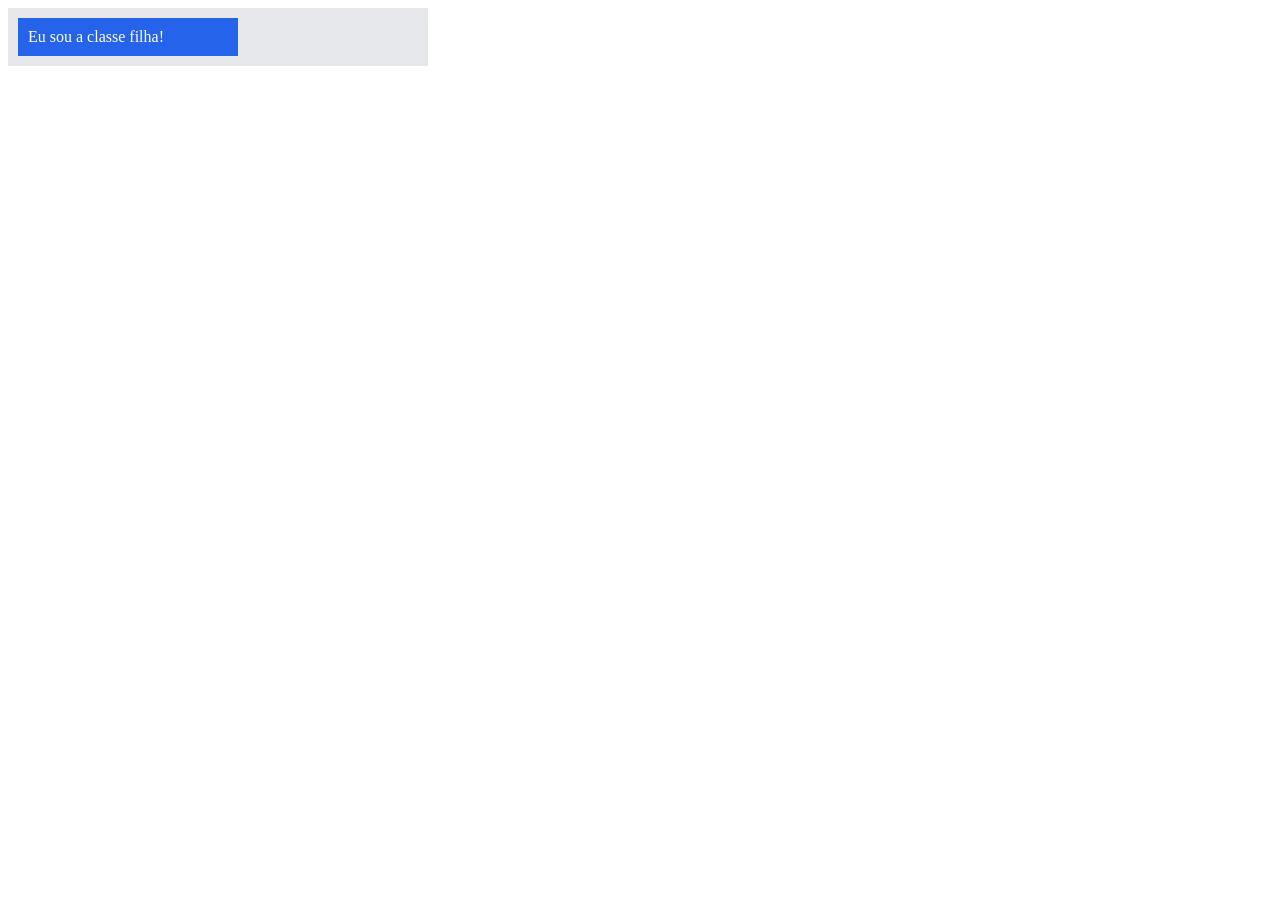
==== index.html @ 7b677ddb "width 50%" ====
<!DOCTYPE html>
<html lang="pt-BR">
<head>
    <meta charset="UTF-8">
    <meta name="viewport" content="width=device-width, initial-scale=1.0">
    <title>Cálculo</title>
    <link rel="stylesheet" href="css/style.css">
</head>
<body>
    
    <div class="pai">
        <div class="filho">Eu sou a classe filha!</div>
    </div>


    <script src="js/script.js"></script>
</body>
</html>
---- css/style.css ----
.pai{
    width: 400px;
    background-color: #e5e7eb;
    padding: 10px;
}

.filho{
    width: 50%;
    background-color: #2563eb;
    color: white;
    padding: 10px;
}
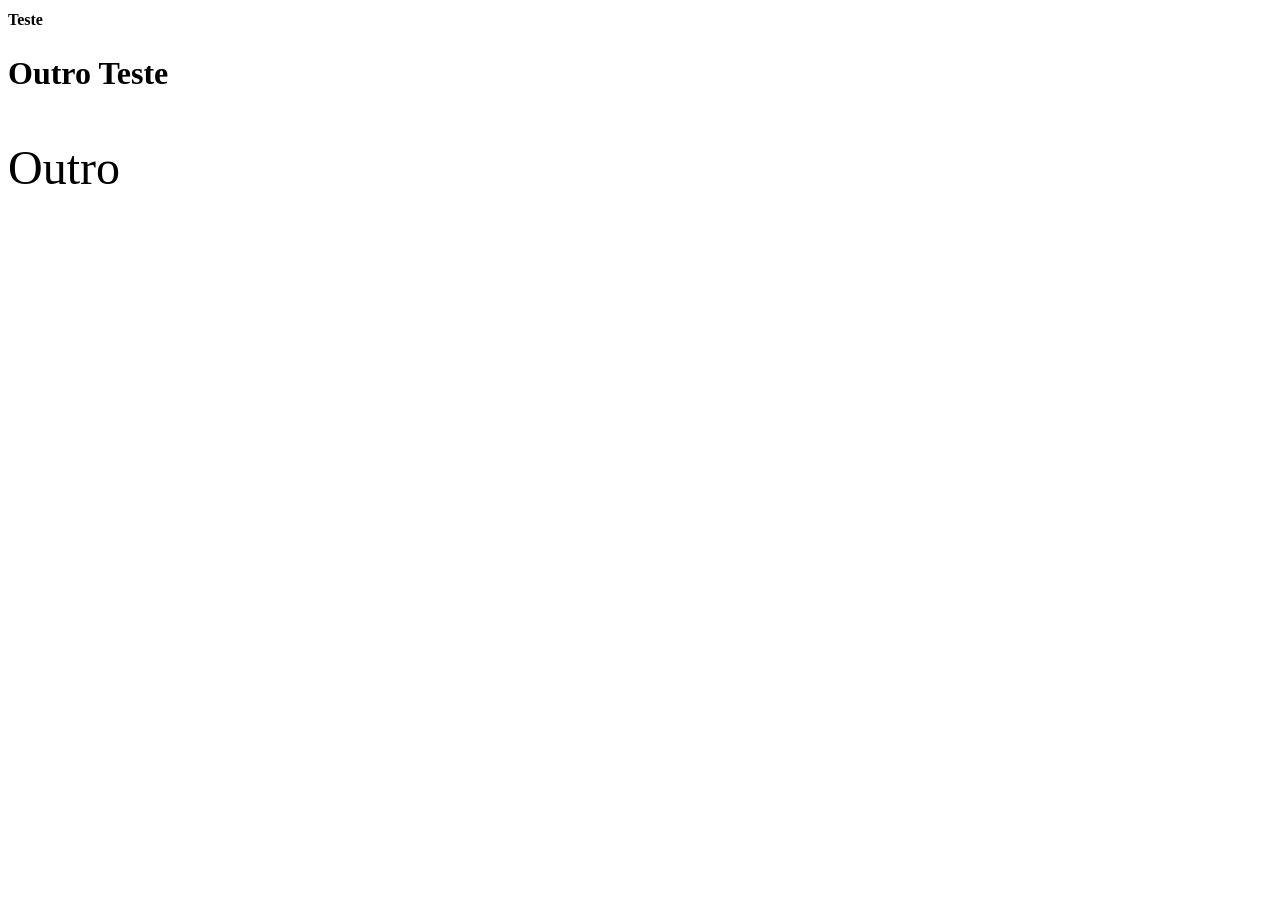
==== commit 46bd300e: "rem" ====
--- a/index.html
+++ b/index.html
@@ -8,11 +8,11 @@
 </head>
 <body>
     
-    <div class="pai">
-        <div class="filho">Eu sou a classe filha!</div>
-    </div>
+    <h1>Teste</h1>
 
+    <h2>Outro Teste</h2>
 
+    <p>Outro</p>
     <script src="js/script.js"></script>
 </body>
 </html>
--- a/css/style.css
+++ b/css/style.css
@@ -1,12 +1,10 @@
-.pai{
-    width: 400px;
-    background-color: #e5e7eb;
-    padding: 10px;
+h1{
+    font-size: 1rem; /*1 rem = 16px */
 }
 
-.filho{
-    width: 50%;
-    background-color: #2563eb;
-    color: white;
-    padding: 10px;
+h2{
+    font-size: 2rem;
+}
+p{
+    font-size: 3rem;
 }
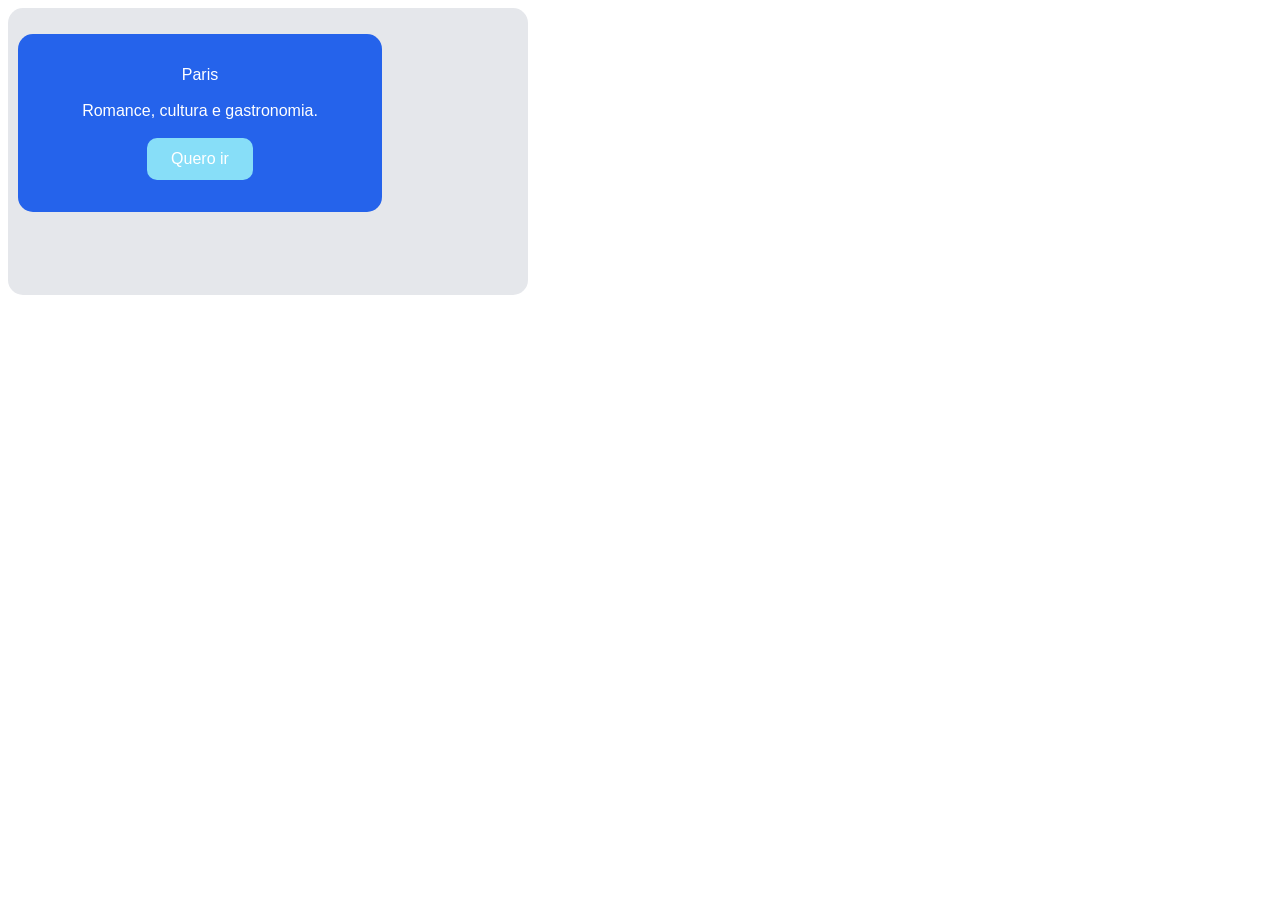
==== commit 1dcf783e: "atividade" ====
--- a/index.html
+++ b/index.html
@@ -8,11 +8,17 @@
 </head>
 <body>
     
-    <h1>Teste</h1>
+    <div class="fundo">
+        <div>
+            <p class="texto">
+                Paris <br><br>
+                Romance, cultura e gastronomia. <br><br>
+            <button>Quero ir</button>
+            </p>
+        </div><br>
+    </div>
 
-    <h2>Outro Teste</h2>
 
-    <p>Outro</p>
     <script src="js/script.js"></script>
 </body>
 </html>
--- a/css/style.css
+++ b/css/style.css
@@ -1,10 +1,40 @@
-h1{
-    font-size: 1rem; /*1 rem = 16px */
+
+.fundo{
+    width: 50%;
+    background-color: #e5e7eb;
+    padding: 10px;
+    border-radius: 15px;
+    max-width: 500px;
+    height: 267px;
 }
-
-h2{
-    font-size: 2rem;
+.texto{
+    width: 60%;
+    background-color: #2563eb;
+    color: white;
+    padding: 2rem;
+    border-radius: 15px;
+    text-align: center;
+    font-family: Arial, Helvetica, sans-serif;
 }
-p{
-    font-size: 3rem;
+button{
+    align-items: center;
+    background-color: #87def8;
+    color: white;
+    padding: 13px 22px;
+    border: none;
+    border-radius: 10px;
+    text-decoration: none;
+    padding: 12px 24px;
+    font-size: 16px;
+    cursor: pointer;
+    transition: transform 0.1 ease, background-color 0.2 ease;
+}
+button:hover{
+    background-color: #68b7cf;
+}
+button:active{
+    transform: scale(0.95);
+}
+div{
+    align-items: center;
 }
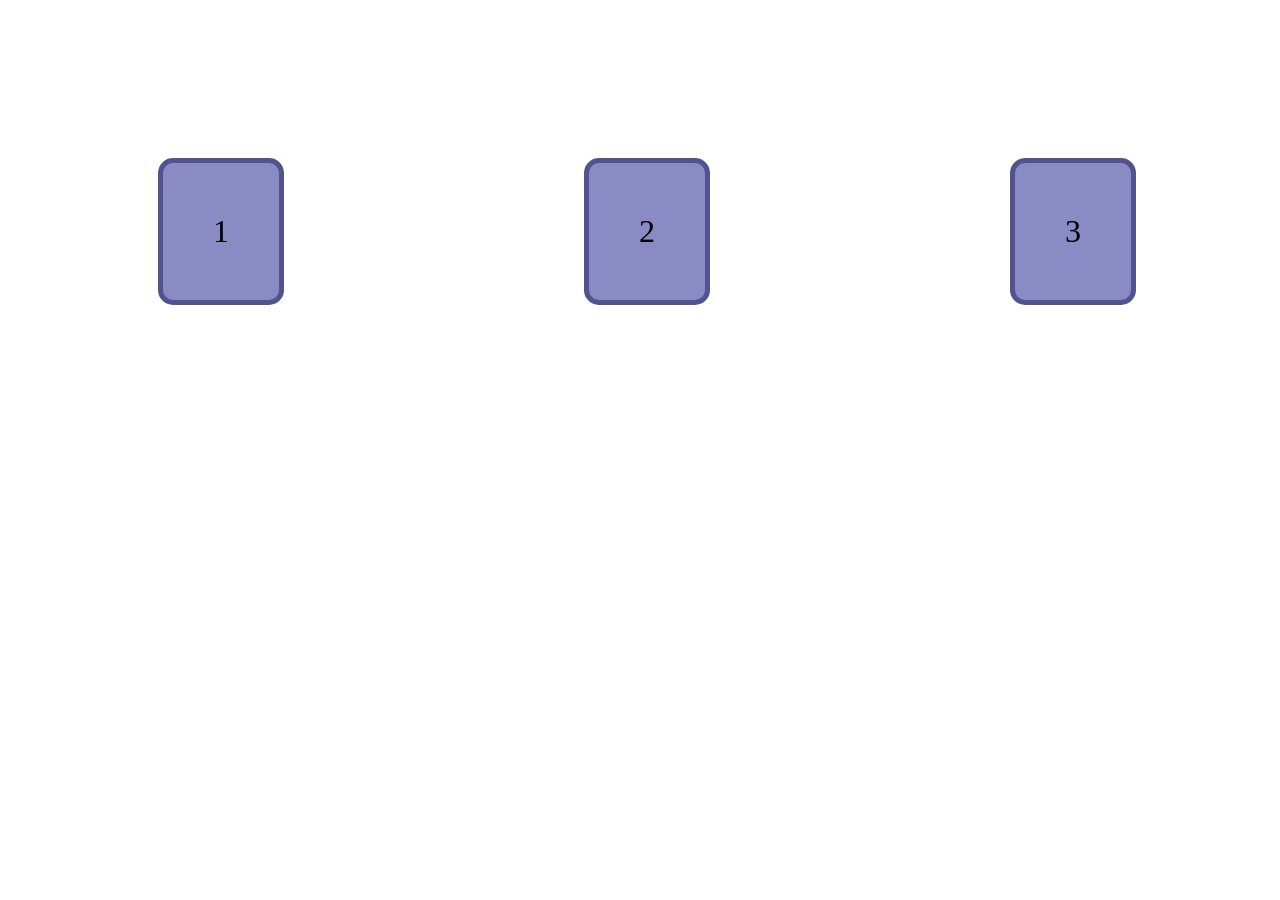
==== commit 35ca8def: "atividade 2" ====
--- a/index.html
+++ b/index.html
@@ -7,17 +7,14 @@
     <link rel="stylesheet" href="css/style.css">
 </head>
 <body>
-    
-    <div class="fundo">
-        <div>
-            <p class="texto">
-                Paris <br><br>
-                Romance, cultura e gastronomia. <br><br>
-            <button>Quero ir</button>
-            </p>
-        </div><br>
-    </div>
+<div class="corpo">
 
+    <div class="caixa">1</div>
+    <div class="caixa">2</div>
+    <div class="caixa">3</div>
+    <div class="caixa">4</div>
+
+</div>
 
     <script src="js/script.js"></script>
 </body>
--- a/css/style.css
+++ b/css/style.css
@@ -1,40 +1,13 @@
-
-.fundo{
-    width: 50%;
-    background-color: #e5e7eb;
-    padding: 10px;
+.corpo{
+    display: flex;
+}
+.caixa{
+    background-color: rgb(138, 138, 196);
+    width: 50px;
+    border: 5px solid rgb(82, 82, 143);
+    font-size: 2rem;
+    text-align: center;
+    padding: 50px;
+    margin: 150px;
     border-radius: 15px;
-    max-width: 500px;
-    height: 267px;
-}
-.texto{
-    width: 60%;
-    background-color: #2563eb;
-    color: white;
-    padding: 2rem;
-    border-radius: 15px;
-    text-align: center;
-    font-family: Arial, Helvetica, sans-serif;
-}
-button{
-    align-items: center;
-    background-color: #87def8;
-    color: white;
-    padding: 13px 22px;
-    border: none;
-    border-radius: 10px;
-    text-decoration: none;
-    padding: 12px 24px;
-    font-size: 16px;
-    cursor: pointer;
-    transition: transform 0.1 ease, background-color 0.2 ease;
-}
-button:hover{
-    background-color: #68b7cf;
-}
-button:active{
-    transform: scale(0.95);
-}
-div{
-    align-items: center;
 }
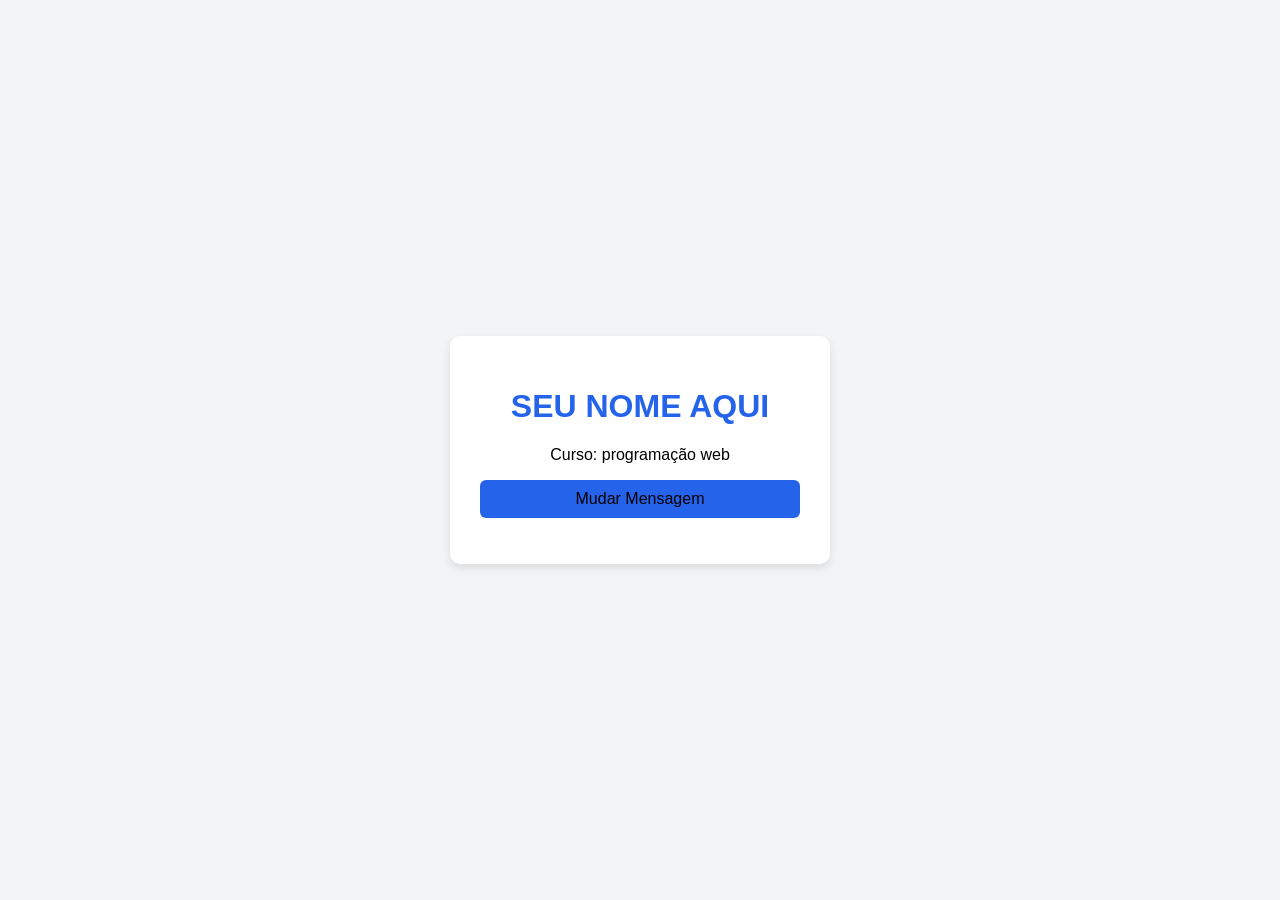
==== commit 0ed4ebd5: "js" ====
--- a/index.html
+++ b/index.html
@@ -3,18 +3,17 @@
 <head>
     <meta charset="UTF-8">
     <meta name="viewport" content="width=device-width, initial-scale=1.0">
-    <title>Cálculo</title>
+    <title>Meu cartão</title>
     <link rel="stylesheet" href="css/style.css">
 </head>
 <body>
-<div class="corpo">
 
-    <div class="caixa">1</div>
-    <div class="caixa">2</div>
-    <div class="caixa">3</div>
-    <div class="caixa">4</div>
-
-</div>
+    <div class="cartao">
+        <h1 id="titulo">SEU NOME AQUI</h1>
+        <p>Curso: programação web</p>
+        <button id="botao">Mudar Mensagem</button>
+        <p id="mensagem"></p>
+    </div>
 
     <script src="js/script.js"></script>
 </body>
--- a/css/style.css
+++ b/css/style.css
@@ -1,13 +1,30 @@
-.corpo{
+body{
     display: flex;
+    justify-content: center;
+    align-items: center;
+    min-height: 100vh;
+    margin: 0;
+    background-color: #f3f4f6;
+    font-family: Arial, Helvetica, sans-serif;
 }
-.caixa{
-    background-color: rgb(138, 138, 196);
-    width: 50px;
-    border: 5px solid rgb(82, 82, 143);
-    font-size: 2rem;
+.cartao{
+    width: 320px;
+    padding: 30px;
+    background-color: white;
+    border-radius: 10px;
+    box-shadow: 0 4px 10px rgba(0, 0, 0, 0.1);
     text-align: center;
-    padding: 50px;
-    margin: 150px;
-    border-radius: 15px;
+}
+#titulo{
+    font-size: 32px;
+    color: #2563eb;
+}
+button{
+    width: 100%;
+    padding: 10px;
+    border: none;
+    border-radius: 6px;
+    background-color: #2563eb;
+    font-size: 16px;
+    cursor: pointer;
 }
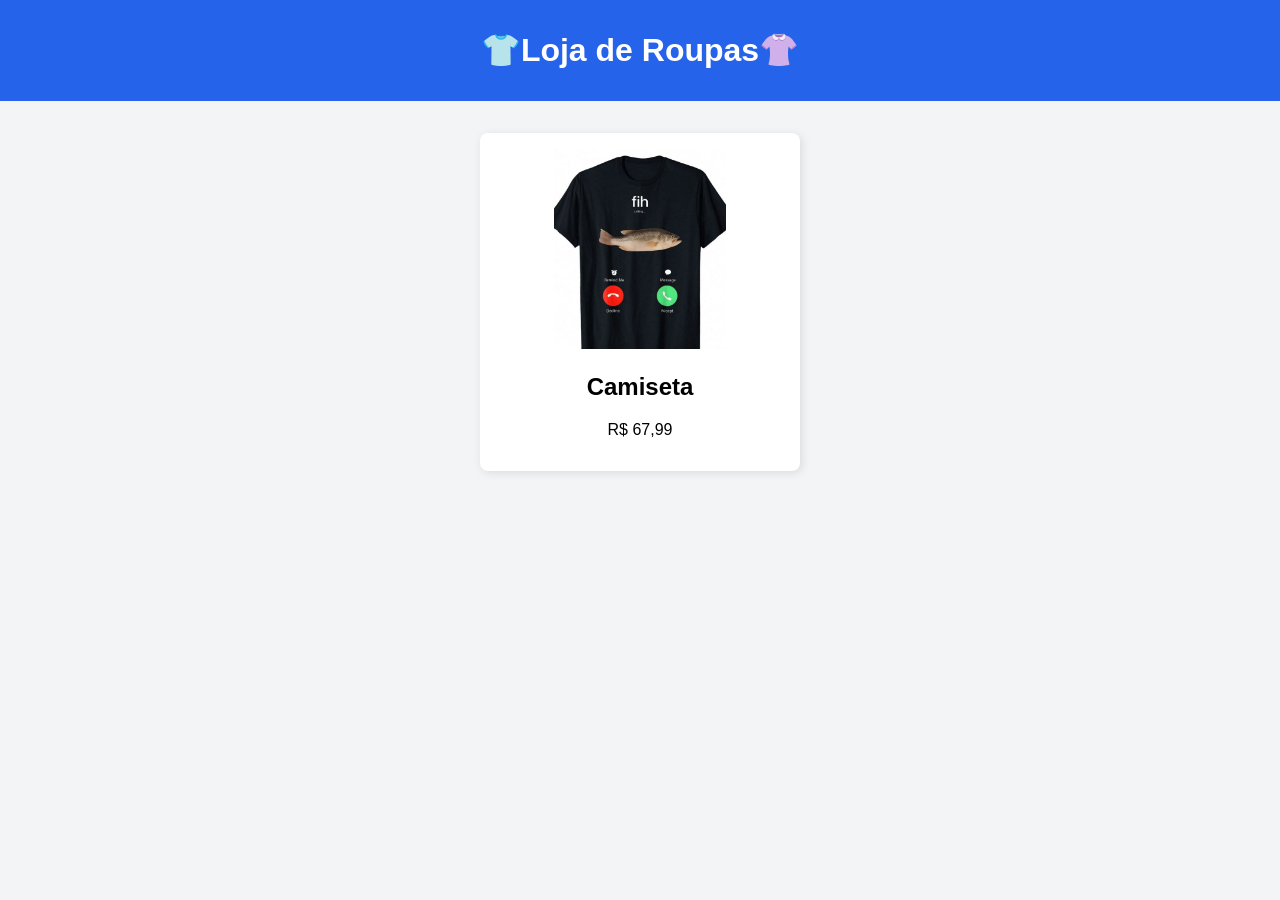
==== commit 88a255ae: "roupas" ====
--- a/index.html
+++ b/index.html
@@ -3,17 +3,50 @@
 <head>
     <meta charset="UTF-8">
     <meta name="viewport" content="width=device-width, initial-scale=1.0">
-    <title>Meu cartão</title>
+    <title>Roupas</title>
     <link rel="stylesheet" href="css/style.css">
 </head>
 <body>
 
-    <div class="cartao">
-        <h1 id="titulo">SEU NOME AQUI</h1>
-        <p>Curso: programação web</p>
-        <button id="botao">Mudar Mensagem</button>
-        <p id="mensagem"></p>
-    </div>
+    <header>
+        <h1>👕Loja de Roupas👚</h1>
+    </header> 
+        <main class="carrossel">
+
+            <div class="trilho">
+                
+                <div class="slide">
+                    <img src="img/blusa" alt="blusa">
+                    <h2>Camiseta</h2>
+                    <p class="preco">R$ 67,99</p>
+                </div> 
+
+                <div class="slide">
+                    <img src="img/calça.jpg" alt="calca">
+                    <h2>Calça</h2>
+                    <p class="preco">R$ 49,99</p>
+                </div>
+
+                <div class="slide">
+                    <img src="img/jaqueta.jpg" alt="jaqueta">
+                    <h2>Jaqueta</h2>
+                    <p class="preco">R$ 59, 99</p>
+                </div>
+
+                <div class="slide">
+                    <img src="img/sapato.jpg" alt="sapato">
+                    <h2>Sapato</h2>
+                    <p class="preco">R$ 99,99</p>
+                </div>
+
+                <div class="slide">
+                    <img src="img/vestido.jpg" alt="vestido">
+                    <h2>Vestido</h2>
+                    <p class="preco">R$ 199,99</p>
+                </div>
+                </div>
+        </main>
+    
 
     <script src="js/script.js"></script>
 </body>
--- a/css/style.css
+++ b/css/style.css
@@ -1,30 +1,45 @@
 body{
+    font-family: Arial, Helvetica, sans-serif;
+    background-color: #f3f4f6;
+    margin: 0;
+}
+header{
+    background-color: #2563eb;
+    color: white;
+    text-align: center;
+    padding: 10px;
+}
+.carrossel{
+    width: 90%;
+    max-width: 320px;
+    margin: 32px auto;
+    overflow: hidden;
+    border-radius: 8px;
+    background-color: white;
+    box-shadow: 2px 2px 10px rgba(0, 0, 0, 0.1);
+}
+.trilho{
     display: flex;
-    justify-content: center;
-    align-items: center;
-    min-height: 100vh;
-    margin: 0;
-    background-color: #f3f4f6;
-    font-family: Arial, Helvetica, sans-serif;
+    width: 500%;
+    animation: deslizar 15s infinite;
 }
-.cartao{
-    width: 320px;
-    padding: 30px;
-    background-color: white;
-    border-radius: 10px;
-    box-shadow: 0 4px 10px rgba(0, 0, 0, 0.1);
+.slide{
+    width: 20%;
+    padding: 16px;
     text-align: center;
+    box-sizing: border-box;
 }
-#titulo{
-    font-size: 32px;
-    color: #2563eb;
+.slide img{
+    width: 100%;
+    height: 200px;
+    object-fit: contain;
+    border-radius: 8px;
 }
-button{
-    width: 100%;
-    padding: 10px;
-    border: none;
-    border-radius: 6px;
-    background-color: #2563eb;
-    font-size: 16px;
-    cursor: pointer;
+@keyframes deslizar{
+    0%, 15% {transform: translateX(0);}
+    20%, 35%{transform: translateX(-20%);}
+    40%, 55%{transform: translateX(-40%);}
+    60%, 75%{transform: translateX(-60%);}
+    80%, 95%{transform: translateX(-80%);}
+    100%{transform: translateX(100%)}
 }
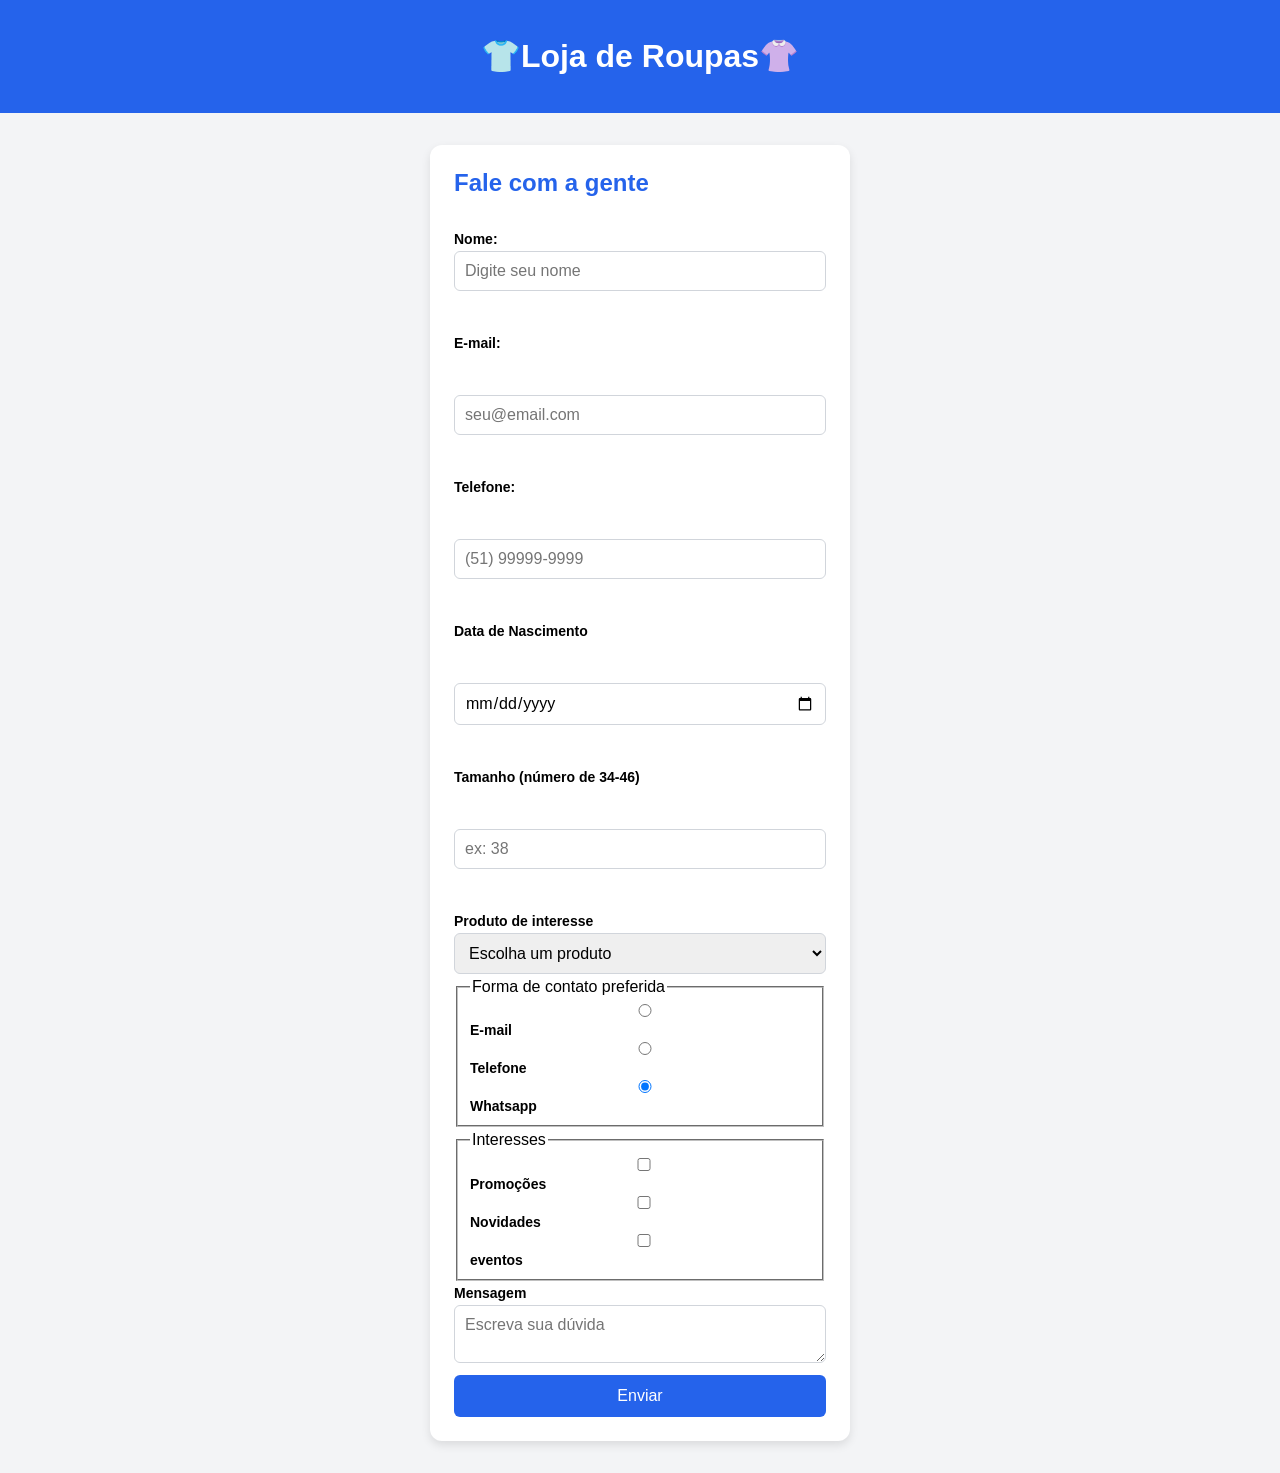
==== commit b742be43: "roupas" ====
--- a/index.html
+++ b/index.html
@@ -10,44 +10,53 @@
 
     <header>
         <h1>👕Loja de Roupas👚</h1>
-    </header> 
-        <main class="carrossel">
+    </header>    
+    <main class="area-contato">
+        <form class="formulario">
+            <h2>Fale com a gente</h2><br>
+            <label for="nome">Nome:</label>
+            <input type="text" placeholder="Digite seu nome" id="nome" requiredm minlength="3"><br><br>
+            <label for="email">E-mail:</label><br><br>
+            <input type="email" placeholder="seu@email.com" id="email" required><br><br>
+            <label for="telefone">Telefone:</label><br><br>
+            <input type="tel" placeholder="(51) 99999-9999" id="telefone"><br><br>
+            <label for="nascimento">Data de Nascimento</label><br><br>
+            <input type="date" id="nascimento" required><br><br>
+            <label for="tamanho">Tamanho (número de 34-46)</label><br><br>
+            <input type="number" id="tamanho" min="34" max="46" step="2" placeholder="ex: 38"><br><br>
+            <label for="produto">Produto de interesse</label>
+            <select id="produto" required>
+                <option value="">Escolha um produto</option>
+                <option value="camiseta">Camiseta</option>
+                <option value="calca">Calça</option>
+                <option value="jaqueta">Jaqueta</option>
+                <option value="sapato">Sapato</option>
+                <option value="vestido">Vestido</option>
+            </select>
+            <fieldset>
+                <legend>Forma de contato preferida</legend>
+                <label><input type="radio" name="contato" value="email" checked>E-mail</label>
+                <label><input type="radio" name="contato" value="telefone" checked>Telefone</label>
+                <label><input type="radio" name="contato" value="whatsapp" checked>Whatsapp</label>
 
-            <div class="trilho">
-                
-                <div class="slide">
-                    <img src="img/blusa" alt="blusa">
-                    <h2>Camiseta</h2>
-                    <p class="preco">R$ 67,99</p>
-                </div> 
+            </fieldset>
+            <fieldset>
 
-                <div class="slide">
-                    <img src="img/calça.jpg" alt="calca">
-                    <h2>Calça</h2>
-                    <p class="preco">R$ 49,99</p>
-                </div>
+                <legend>Interesses</legend>
+                <label><input type="checkbox" name="interesse" value="promocoes">Promoções</label>
+                <label><input type="checkbox" name="interesse" value="novidades">Novidades</label>
+                <label><input type="checkbox" name="interesse" value="eventos">eventos</label>
+            
+            </fieldset>
+            
+            <label for="mensagem">Mensagem</label>
+            <textarea name="mensagem" id="mensagem" placeholder="Escreva sua dúvida" maxlength="200"></textarea>
 
-                <div class="slide">
-                    <img src="img/jaqueta.jpg" alt="jaqueta">
-                    <h2>Jaqueta</h2>
-                    <p class="preco">R$ 59, 99</p>
-                </div>
+            <button type="submit">Enviar</button>
+        </form>
+    </main>
 
-                <div class="slide">
-                    <img src="img/sapato.jpg" alt="sapato">
-                    <h2>Sapato</h2>
-                    <p class="preco">R$ 99,99</p>
-                </div>
-
-                <div class="slide">
-                    <img src="img/vestido.jpg" alt="vestido">
-                    <h2>Vestido</h2>
-                    <p class="preco">R$ 199,99</p>
-                </div>
-                </div>
-        </main>
     
 
-    <script src="js/script.js"></script>
 </body>
 </html>
--- a/css/style.css
+++ b/css/style.css
@@ -1,3 +1,6 @@
+*{
+    box-sizing: border-box;
+}
 body{
     font-family: Arial, Helvetica, sans-serif;
     background-color: #f3f4f6;
@@ -7,39 +10,57 @@
     background-color: #2563eb;
     color: white;
     text-align: center;
+    padding: 16px;
+}
+.area-contato{
+    display: flex;
+    justify-content: center;
+    padding: 32px 16px;
+}
+.formulario{
+    width: 100%;
+    max-width: 420px;
+    background-color: white;
+    padding: 24px;
+    border-radius: 12px;
+    box-shadow: 0 4px 10px rgba(0, 0, 0, 0.1);
+    display: flex;
+    flex-direction: column;
+    gap: 4px;
+}
+.formulario h2{
+    color: #2563eb;
+    font-size: 24px;
+    margin: 0 0 8px;
+}
+.formulario label{
+    font-weight: bold;
+    font-size: 14px;
+}
+.formulario input,
+.formulario select,
+.formulario textarea{
+    width: 100%;
     padding: 10px;
+    border: 1px solid #d1d5db;
+    border-radius: 6px;
+    font-size: 16px;
+    font-family: inherit;
 }
-.carrossel{
-    width: 90%;
-    max-width: 320px;
-    margin: 32px auto;
-    overflow: hidden;
-    border-radius: 8px;
-    background-color: white;
-    box-shadow: 2px 2px 10px rgba(0, 0, 0, 0.1);
+.formulario input:focus,
+.formulario select:focus,
+.formulario textarea:focus{
+    outline: none;
+    border-color: #2563eb;
 }
-.trilho{
-    display: flex;
-    width: 500%;
-    animation: deslizar 15s infinite;
-}
-.slide{
-    width: 20%;
-    padding: 16px;
-    text-align: center;
-    box-sizing: border-box;
-}
-.slide img{
+.formulario button{
     width: 100%;
-    height: 200px;
-    object-fit: contain;
-    border-radius: 8px;
-}
-@keyframes deslizar{
-    0%, 15% {transform: translateX(0);}
-    20%, 35%{transform: translateX(-20%);}
-    40%, 55%{transform: translateX(-40%);}
-    60%, 75%{transform: translateX(-60%);}
-    80%, 95%{transform: translateX(-80%);}
-    100%{transform: translateX(100%)}
+    margin-top: 8px;
+    padding: 12px;
+    border: none;
+    border-radius: 6px;
+    background-color: #2563eb;
+    color: white;
+    font-size: 16px;
+    cursor: pointer;
 }
